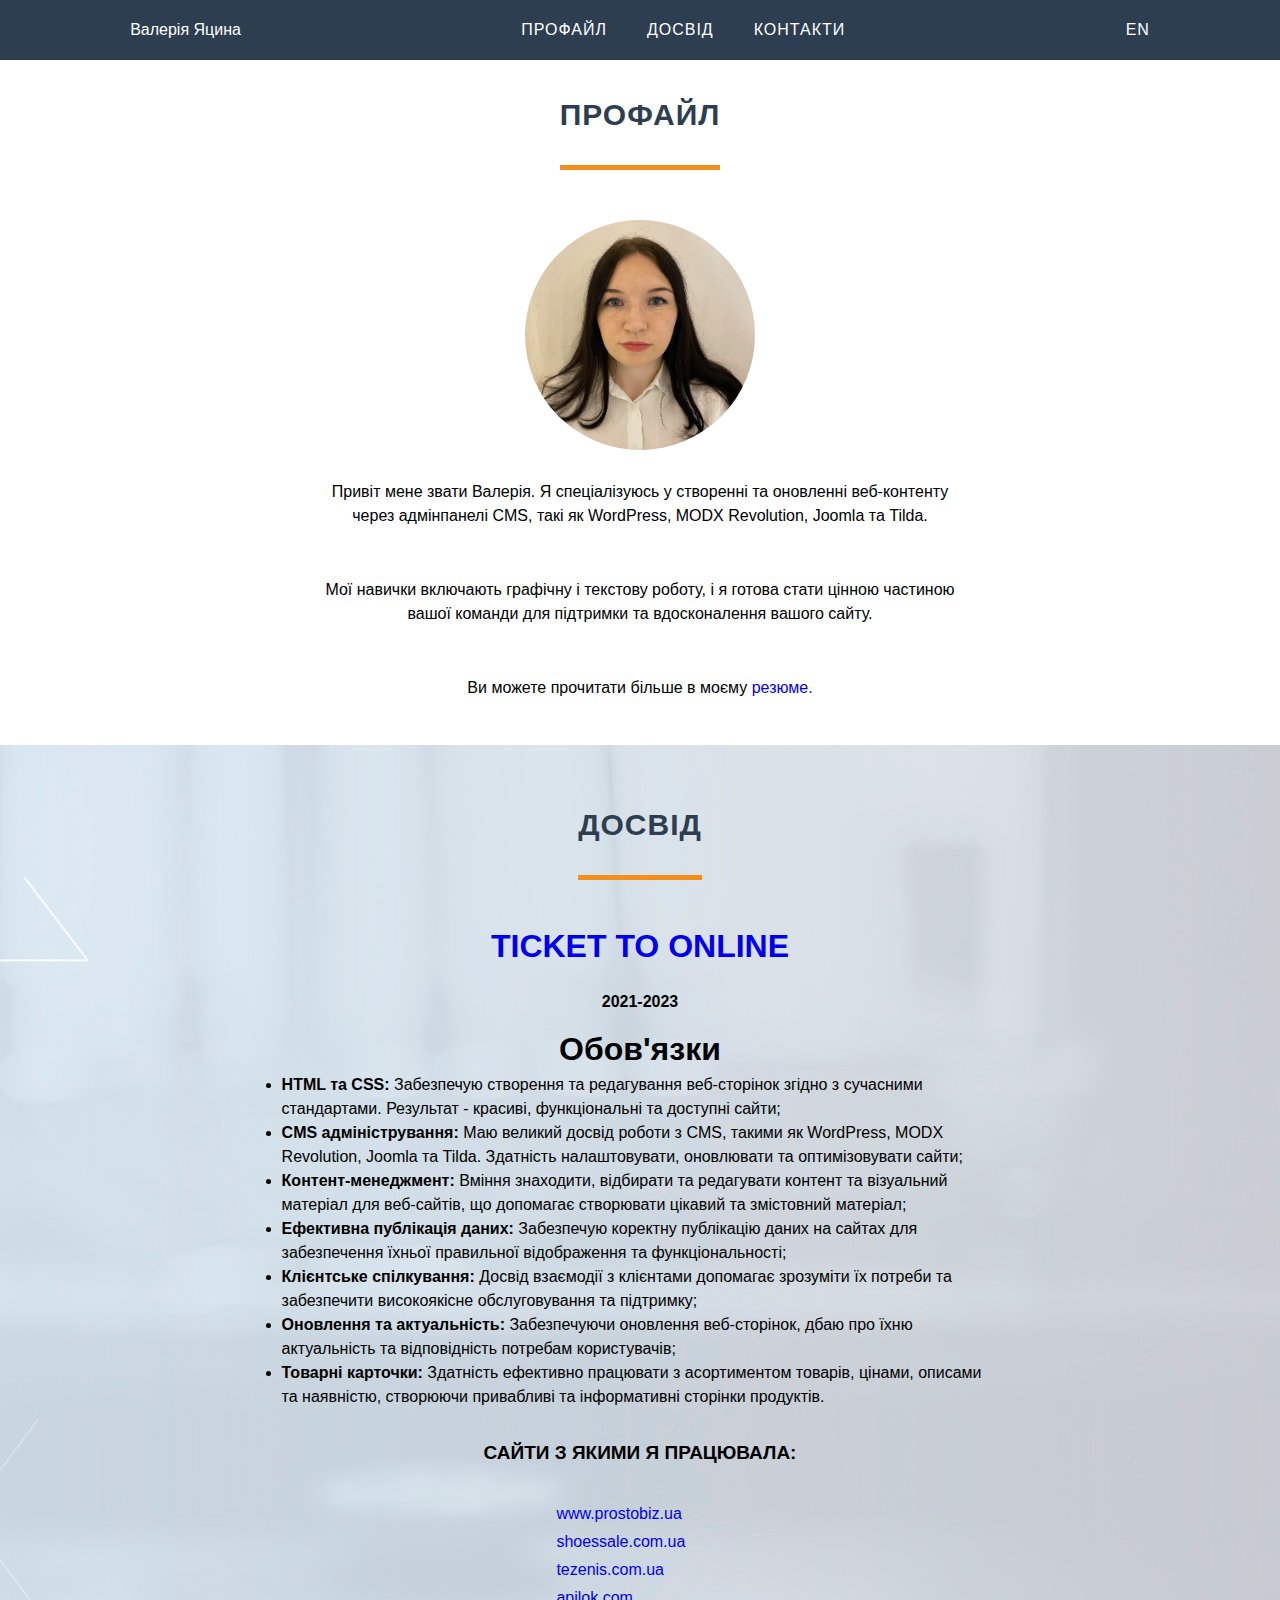
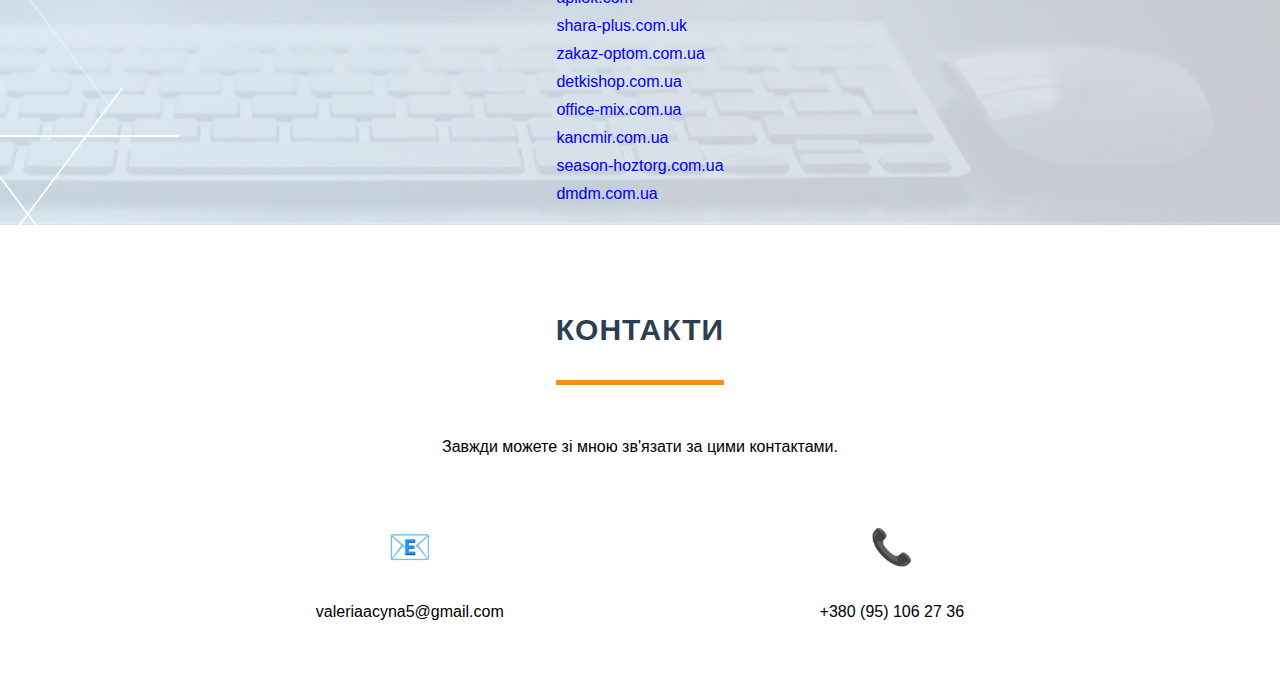
==== index.html @ cc1c660a "first commit" ====
<!DOCTYPE html>
<html lang="en">
<head>
  <link rel="stylesheet" type="text/css" href="css/normal.css"> 
  <link rel="stylesheet" type="text/css" href="css/style.css"> 
  <meta charset="UTF-8">
  <meta name="viewport" content="width=device-width, initial-scale=1.0">
  <title>Портфоліо</title>
</head>

<body>
  <header class="header">
    <div class="header__content"> <p class="header__name">Валерія Яцина</p>
      <nav class="header__nav">
        <ul class="header__list">
          <li><a class="header__item" href="#about">ПРОФАЙЛ</a></li>
          <li><a class="header__item" href="#experience">ДОСВІД</a></li>
          <li><a class="header__item" href="#contact">КОНТАКТИ</a></li>
        </ul>
      </nav><a class="header__lang" href="index2.html">EN</a>
    </div>
  </header>
  <div class="about"> <a id="about"></a>
    <div class="about__content">
      <p class="about__title">ПРОФАЙЛ</p><img class="about__photo" src="image/photo.jpg" alt="photo">
      <p class="about__text">Привіт мене звати Валерія. Я спеціалізуюсь у створенні та оновленні веб-контенту через адмінпанелі CMS, такі як WordPress, MODX Revolution, Joomla та Tilda.</p>
      <p class="about__text"> Мої навички включають графічну і текстову роботу, і я готова стати цінною частиною вашої команди для підтримки та вдосконалення вашого сайту.</p>
      <p class="about__text">Ви можете прочитати більше в моєму
      <a href="file:///C:/Users/user/Desktop/portfolio/resume.pdf" target="_blank">резюме.</a></p>
    </div>
  </div>

  <div class="contact experience"><a id="experience"></a>
    <div class="contact__content">
      <p class="contact__title">ДОСВІД</p>
      <div class="experience__box">
        <div class="experience__item">
          <a class="company" href="https://tto-studio.com/" target="_blank" style="text-align: center;">TICKET TO ONLINE</a>
         <br><br>
          <p class="year">2021-2023</p>
          <div>
           <h2 class="company" style="text-align: center;">Обов'язки</h2>
           <ul>
          <li><span class="bold_text">HTML та CSS:</span> Забезпечую створення та редагування веб-сторінок згідно з сучасними стандартами. Результат - красиві, функціональні та доступні сайти;</li>
          <li><span class="bold_text">CMS адміністрування:</span> Маю великий досвід роботи з CMS, такими як WordPress, MODX Revolution, Joomla та Tilda. Здатність налаштовувати, оновлювати та оптимізовувати сайти;</li>
          <li><span class="bold_text">Контент-менеджмент:</span> Вміння знаходити, відбирати та редагувати контент та візуальний матеріал для веб-сайтів, що допомагає створювати цікавий та змістовний матеріал;</li>
          <li><span class="bold_text">Ефективна публікація даних:</span> Забезпечую коректну публікацію даних на сайтах для забезпечення їхньої правильної відображення та функціональності;</li>
          <li><span class="bold_text">Клієнтське спілкування:</span> Досвід взаємодії з клієнтами допомагає зрозуміти їх потреби та забезпечити високоякісне обслуговування та підтримку;</li>
          <li><span class="bold_text">Оновлення та актуальність:</span> Забезпечуючи оновлення веб-сторінок, дбаю про їхню актуальність та відповідність потребам користувачів;</li>
          <li><span class="bold_text">Товарні карточки:</span> Здатність ефективно працювати з асортиментом товарів, цінами, описами та наявністю, створюючи привабливі та інформативні сторінки продуктів.</li>
        </ul>
          </div>
          <div class="contact__name experience__name">сайти з якими я працювала:</div>
          <div class="link_ex">
            <a href="https://www.prostobiz.ua/" target="_blank">www.prostobiz.ua</a>
            <a href="https://shoessale.com.ua/" target="_blank">shoessale.com.ua</a>
            <a href="https://www.tezenis.com/ua/" target="_blank">tezenis.com.ua</a>
            <a href="https://apilok.com/" target="_blank">apilok.com</a> 
            <a href="https://shara-plus.com/uk" target="_blank">shara-plus.com.uk</a> 
            <a href="https://zakaz-optom.com.ua/" target="_blank">zakaz-optom.com.ua</a> 
            <a href="https://detkishop.com.ua/" target="_blank">detkishop.com.ua</a> 
            <a href="https://office-mix.com.ua/" target="_blank">office-mix.com.ua</a> 
            <a href="https://kancmir.com.ua/" target="_blank">kancmir.com.ua</a> 
            <a href="https://season-hoztorg.com.ua/" target="_blank">season-hoztorg.com.ua</a> 
            <a href=" https://dmdm.com.ua/" target="_blank">dmdm.com.ua</a> 
          </div>
        </div>
      </div>

    </div>
  </div>
<div class="contact">
  <a id="contact"></a>
  <div class="contact__content">
    <p class="contact__title">КОНТАКТИ</p>
    <p class="contact__info">Завжди можете зі мною зв'язати за цими контактами.</p>
    <div class="contact__box"> 
      <a class="contact__item" href="mailto:valeriaacyna5@gmail.com">
        <div class="far fa-envelope contact__image"> </div>
        <div class="contact__name">valeriaacyna5@gmail.com</div>
      </a>
      <a class="contact__item" href="tel:+380951062736">
        <div class="fas fa-phone-alt contact__image"> </div>
        <div class="contact__name">+380 (95) 106 27 36</div>
      </a>
    </div></div></div> 
</body>

</html>
---- css/normal.css ----
html, body, div, span, applet, object, iframe,
h1, h2, h3, h4, h5, h6, p, pre,
a, abbr, acronym, address, big, code,
del, dfn, em, img, ins, kbd, s, samp,
small, strike, strong, tt, var,
b, u, i, center,
dl, dt, dd, ol, ul, li,
fieldset, form, label, legend,
table, caption, tbody, tfoot, thead, tr, th, td,
article, aside, canvas, details, embed, 
figure, figcaption, footer, header, hgroup, 
menu, nav, output, ruby, section, summary,
time, mark, audio, video {
	margin: 0;
	padding: 0;
	border: 0;
	font-size: 100%;
	font: inherit;
	vertical-align: baseline;
}
article, aside, details, figcaption, figure, 
footer, header, hgroup, menu, nav, section {
	display: block;
}
body {
	line-height: 1;
}
table {
	border-collapse: collapse;
	border-spacing: 0;
}
button:active, button:focus {
	outline: none;
}
button::-moz-focus-inner {
	border: 0;
}
a{
	text-decoration: none;
}
---- css/style.css ----
.header__content {
  position: fixed;
  z-index: 10;
  min-width: 100%;
  min-height: 60px;
  background-color: #2c3e50;
  font-family: Arial, "Helvetica Neue", Helvetica, sans-serif;
  display: flex;
  flex-direction: row;
  justify-content: space-around;
  align-content: center;
  align-items: center;
}
.header__item {
  color: #fff;
  margin: auto 20px auto 20px;
  letter-spacing: 1px;
}
.header__item:hover {
  color: #f48f1a;
  transition: ease 0.3s;
}
.header__name {
  color:#fff
}
.header__list {
  display: flex;
  flex-direction: row;
  list-style: none;
}
.header__lang {
  color: #fff;
  letter-spacing: 1px;
}
.header__lang:hover {
  color: #f48f1a;
  transition: ease 0.3s;
}

.about__content {
  min-height: 700px;
  display: flex;
  flex-direction: column;
  justify-content: center;
  align-content: center;
  align-items: center;
  font-family: Arial, "Helvetica Neue", Helvetica, sans-serif;
}
.about__title {
  font-size: 30px;
  color: #2c3e50;
  letter-spacing: 1px;
  font-weight: bold;
  margin-top: 100px;
  padding-bottom: 35px;
  border-bottom: solid 5px #f48f1a;
}
.about__photo {
  border-radius: 50%;
  height: auto;
  width: 100%;
  max-width: 230px;
  margin-top: 50px;
}
.about__text {
  color: #000;
  margin: 30px 25% 20px 25%;
  text-align: center;
  line-height: 1.5;
}

.portfolio__content {
  min-height: 1200px;
  display: flex;
  flex-direction: column;
  align-content: center;
  align-items: center;
  font-family: Arial, "Helvetica Neue", Helvetica, sans-serif;
  background: url(../image/bg.jpg) 100% 100% no-repeat;
  background-attachment: fixed;
  background-size: 100% 100%;
}
.portfolio__title {
  font-size: 30px;
  color: #2c3e50;
  letter-spacing: 1px;
  font-weight: bold;
  margin-top: 70px;
  padding-bottom: 35px;
  border-bottom: solid 5px #f48f1a;
}
.portfolio__subtitle {
  color: #000;
  margin: 30px 20% 20px 20%;
  text-align: center;
  line-height: 1.5;
}
.portfolio__list {
  display: flex;
  flex-direction: row;
  margin-top: 60px;
}
.portfolio__item {
  padding: 0 44px 0 44px;
  color: #000;
}
.portfolio__item_center {
  border-right: solid 1px #000;
  border-left: solid 1px #000;
  padding: 0 44px 0 44px;
  color: #000;
}
.portfolio__layout {
  display: flex;
  flex-direction: row;
  -ms-flex-direction: column;
  flex-wrap: wrap;
  justify-content: center;
  margin-top: 20px;
}
.portfolio__example_one {
  background: url(../image/one.png) 100% 100% no-repeat;
  background-size: 100% 100%;
  min-width: 400px;
  min-height: 400px;
  margin: 30px 60px 30px 60px;
  border: 1px solid #000;
}
.portfolio__example_two {
  background: url(../image/two.png) 100% 100% no-repeat;
  background-size: 100% 100%;
  min-width: 400px;
  min-height: 400px;
  margin: 30px 60px 30px 60px;
  border: 1px solid #000;
}
.portfolio__example_three {
  background: url(../image/three.png) 100% 100% no-repeat;
  background-size: 100% 100%;
  min-width: 400px;
  min-height: 400px;
  margin: 30px 60px 30px 60px;
  border: 1px solid #000;
}
.portfolio__example_four {
  background: url(../image/four.png) 100% 100% no-repeat;
  background-size: 100% 100%;
  min-width: 400px;
  min-height: 400px;
  margin: 30px 60px 30px 60px;
  border: 1px solid #000;
}

.contact__content {
  min-height: 450px;
  display: flex;
  flex-direction: column;
  font-family: Arial, "Helvetica Neue", Helvetica, sans-serif;
}
.contact__title {
  font-size: 30px;
  color: #2c3e50;
  letter-spacing: 1px;
  font-weight: bold;
  padding-bottom: 35px;
  border-bottom: solid 5px #f48f1a; 
  text-align: center;
  margin: 90px auto 0 auto;
}
.contact__info {
  color: #000;
  margin-top: 50px;
  text-align: center;
  line-height: 1.5;
}
.contact__box {
  display: flex;
  flex-direction: row;
  flex-wrap: wrap;
  align-items: center;
  justify-content: space-evenly;
  margin-top: 70px;
}
.contact__item {
  display: flex;
  flex-direction: column;
  align-items: center;
  color: #000;
}
.contact__image {
  font-size: 35px;
  margin-bottom: 40px;
  color: #000;
}
.experience__box{
  display: flex;
  flex-direction: row;
  flex-wrap: wrap;
  align-items: center;
  justify-content: space-around;
  margin-top: 50px;
}
.experience__item{
  display: flex;
  flex-direction: column;
  align-items: center;
  color: #000;
  width: 56%;
}
.experience__item div{
  margin: 15px 0;
  line-height: 1.5;
}
.experience__name{
  font-size: 19px;
  font-weight: 700;
  text-transform: uppercase;
}
.experience{
  background: url(../image/bg.jpg) 100% 100% no-repeat;
}
.link_ex a{
  margin: 4px 0;
}
.link_ex a{
  display: flex;
  flex-direction: column;
}
.company{
  font-weight: 800;
  font-size: 32px;
}
.year{
  font-weight: 600;
}
.fa-phone-alt:before {
  content: "📞"; 
}
.fa-envelope:before {
  content: "📧"; 
}
.bold_text{
  font-weight: 600;
}
@media (max-width: 767px){
  .header__nav{
      display: none;
  }
  .portfolio__example_one{
      margin: 30px 0 30px 0
  }
  .portfolio__example_two{
      margin: 30px 0 30px 0
  }
  .portfolio__example_three{
      margin: 30px 0 30px 0
  }
  .portfolio__example_four{
      margin: 30px 0 30px 0
  }
  .header__lang{
      margin: 20px 0
  }
  .header__item{
      margin: auto 5px;
  }
  .about__text{
      margin: 20px 5% 20px 5%
  }
  .experience__item div{
      margin: 20px -50px 20px -50px;
  }
  .portfolio__subtitle{
      margin: 20px 5% 0 5%
  }
  .portfolio__example_one, .portfolio__example_two, .portfolio__example_three, .portfolio__example_four{
      min-width: 300px;
      min-height: 300px;
  }
  .contact__info{
      margin-top: 20px;
  }
  .contact__box{
      margin-top: 40px
  }
  .contact__item{
      margin-top: 20px;
  }
  .contact__name {
      display: none;
  }
  .contact__content{
      min-height: 300px;
  }
  .experience {
    background: none;
}
}
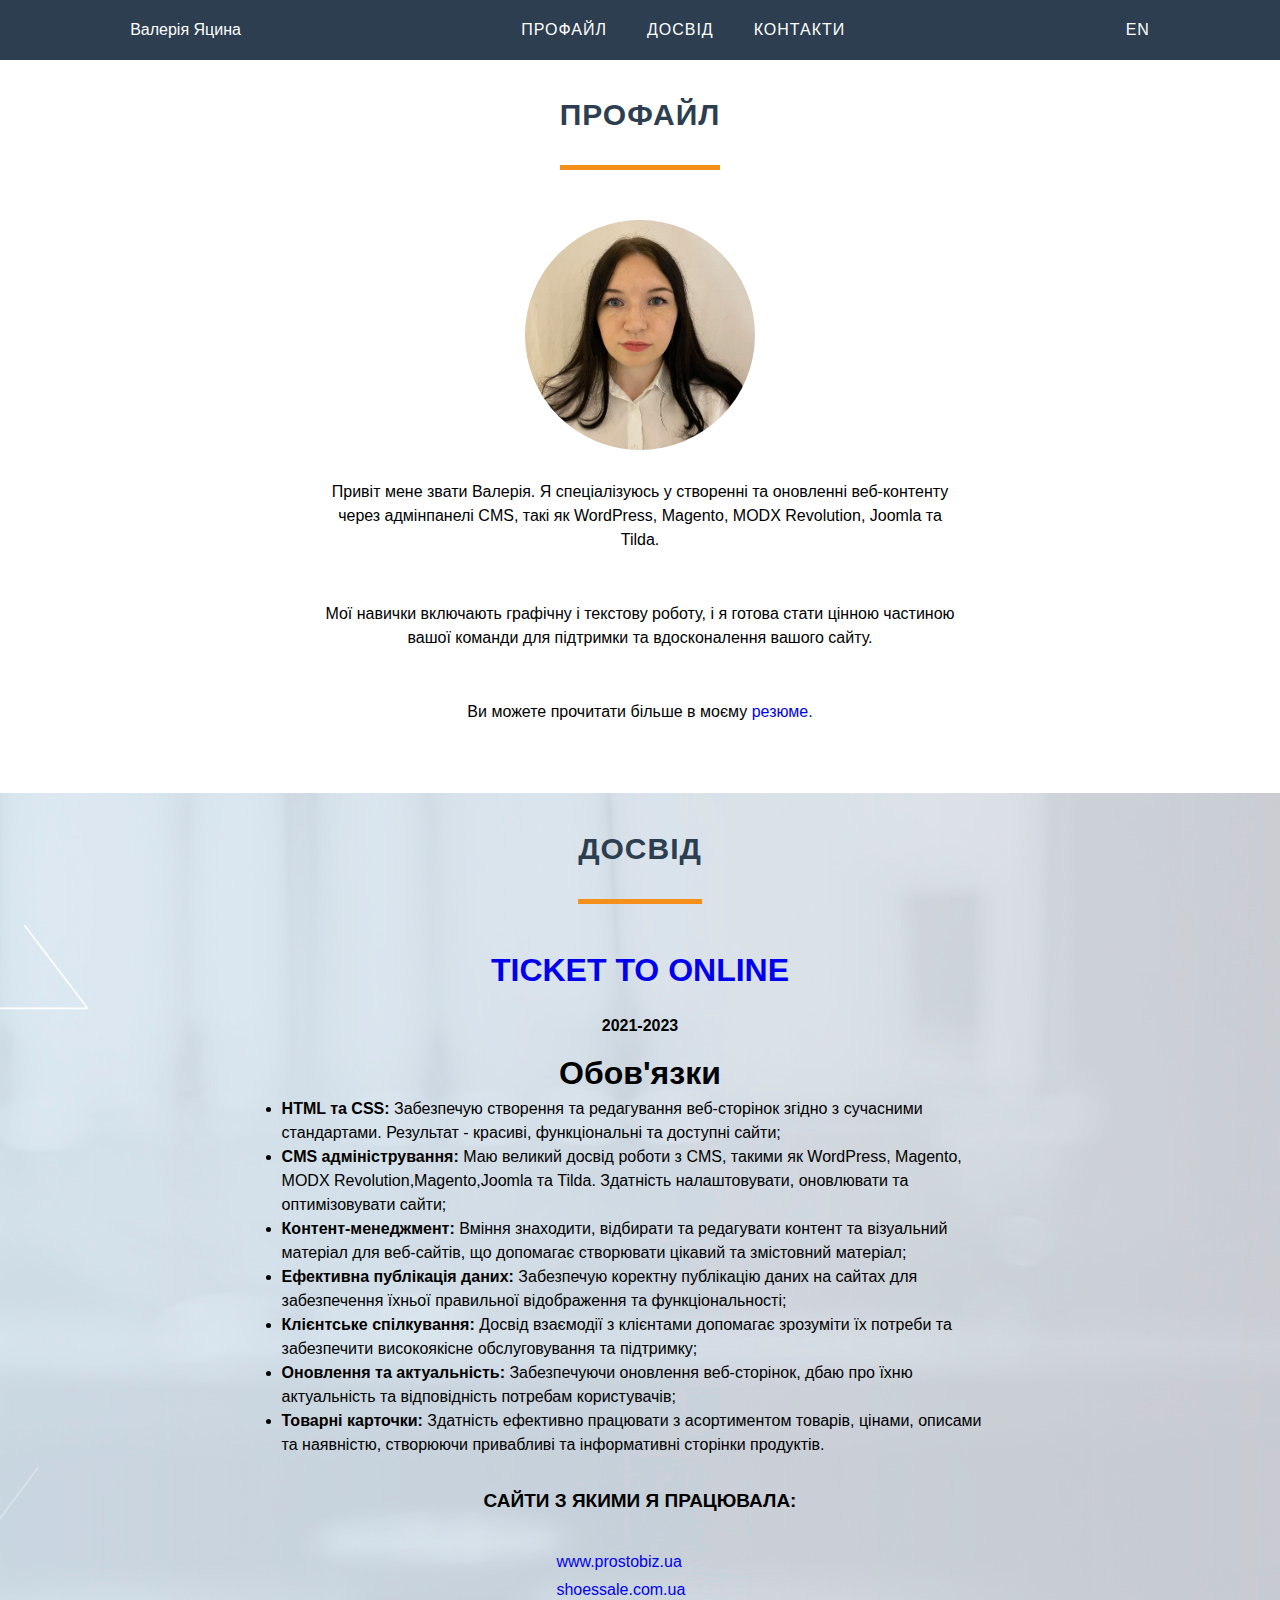
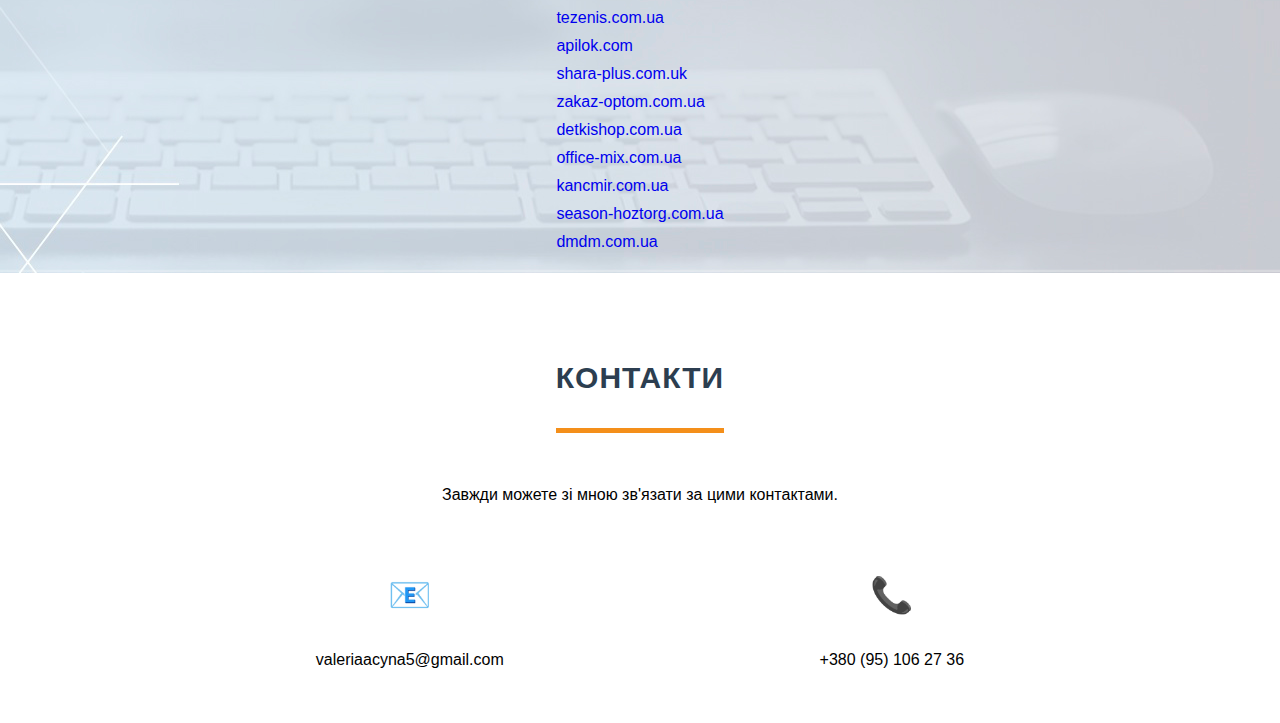
==== commit d1e984a6: "l" ====
--- a/index.html
+++ b/index.html
@@ -23,10 +23,10 @@
   <div class="about"> <a id="about"></a>
     <div class="about__content">
       <p class="about__title">ПРОФАЙЛ</p><img class="about__photo" src="image/photo.jpg" alt="photo">
-      <p class="about__text">Привіт мене звати Валерія. Я спеціалізуюсь у створенні та оновленні веб-контенту через адмінпанелі CMS, такі як WordPress, MODX Revolution, Joomla та Tilda.</p>
+      <p class="about__text">Привіт мене звати Валерія. Я спеціалізуюсь у створенні та оновленні веб-контенту через адмінпанелі CMS, такі як WordPress, Magento, MODX Revolution, Joomla та Tilda.</p>
       <p class="about__text"> Мої навички включають графічну і текстову роботу, і я готова стати цінною частиною вашої команди для підтримки та вдосконалення вашого сайту.</p>
       <p class="about__text">Ви можете прочитати більше в моєму
-      <a href="file:///C:/Users/user/Desktop/portfolio/resume.pdf" target="_blank">резюме.</a></p>
+      <a href="resume.pdf" target="_blank">резюме.</a></p>
     </div>
   </div>
 
@@ -42,7 +42,7 @@
            <h2 class="company" style="text-align: center;">Обов'язки</h2>
            <ul>
           <li><span class="bold_text">HTML та CSS:</span> Забезпечую створення та редагування веб-сторінок згідно з сучасними стандартами. Результат - красиві, функціональні та доступні сайти;</li>
-          <li><span class="bold_text">CMS адміністрування:</span> Маю великий досвід роботи з CMS, такими як WordPress, MODX Revolution, Joomla та Tilda. Здатність налаштовувати, оновлювати та оптимізовувати сайти;</li>
+          <li><span class="bold_text">CMS адміністрування:</span> Маю великий досвід роботи з CMS, такими як WordPress, Magento, MODX Revolution,Magento,Joomla та Tilda. Здатність налаштовувати, оновлювати та оптимізовувати сайти;</li>
           <li><span class="bold_text">Контент-менеджмент:</span> Вміння знаходити, відбирати та редагувати контент та візуальний матеріал для веб-сайтів, що допомагає створювати цікавий та змістовний матеріал;</li>
           <li><span class="bold_text">Ефективна публікація даних:</span> Забезпечую коректну публікацію даних на сайтах для забезпечення їхньої правильної відображення та функціональності;</li>
           <li><span class="bold_text">Клієнтське спілкування:</span> Досвід взаємодії з клієнтами допомагає зрозуміти їх потреби та забезпечити високоякісне обслуговування та підтримку;</li>
--- a/css/style.css
+++ b/css/style.css
@@ -285,14 +285,14 @@
   }
   .contact__item{
       margin-top: 20px;
-  }
-  .contact__name {
-      display: none;
-  }
+  } 
   .contact__content{
       min-height: 300px;
   }
   .experience {
     background: none;
 }
+.contact__content {
+  min-height: 400px;
+}
 }